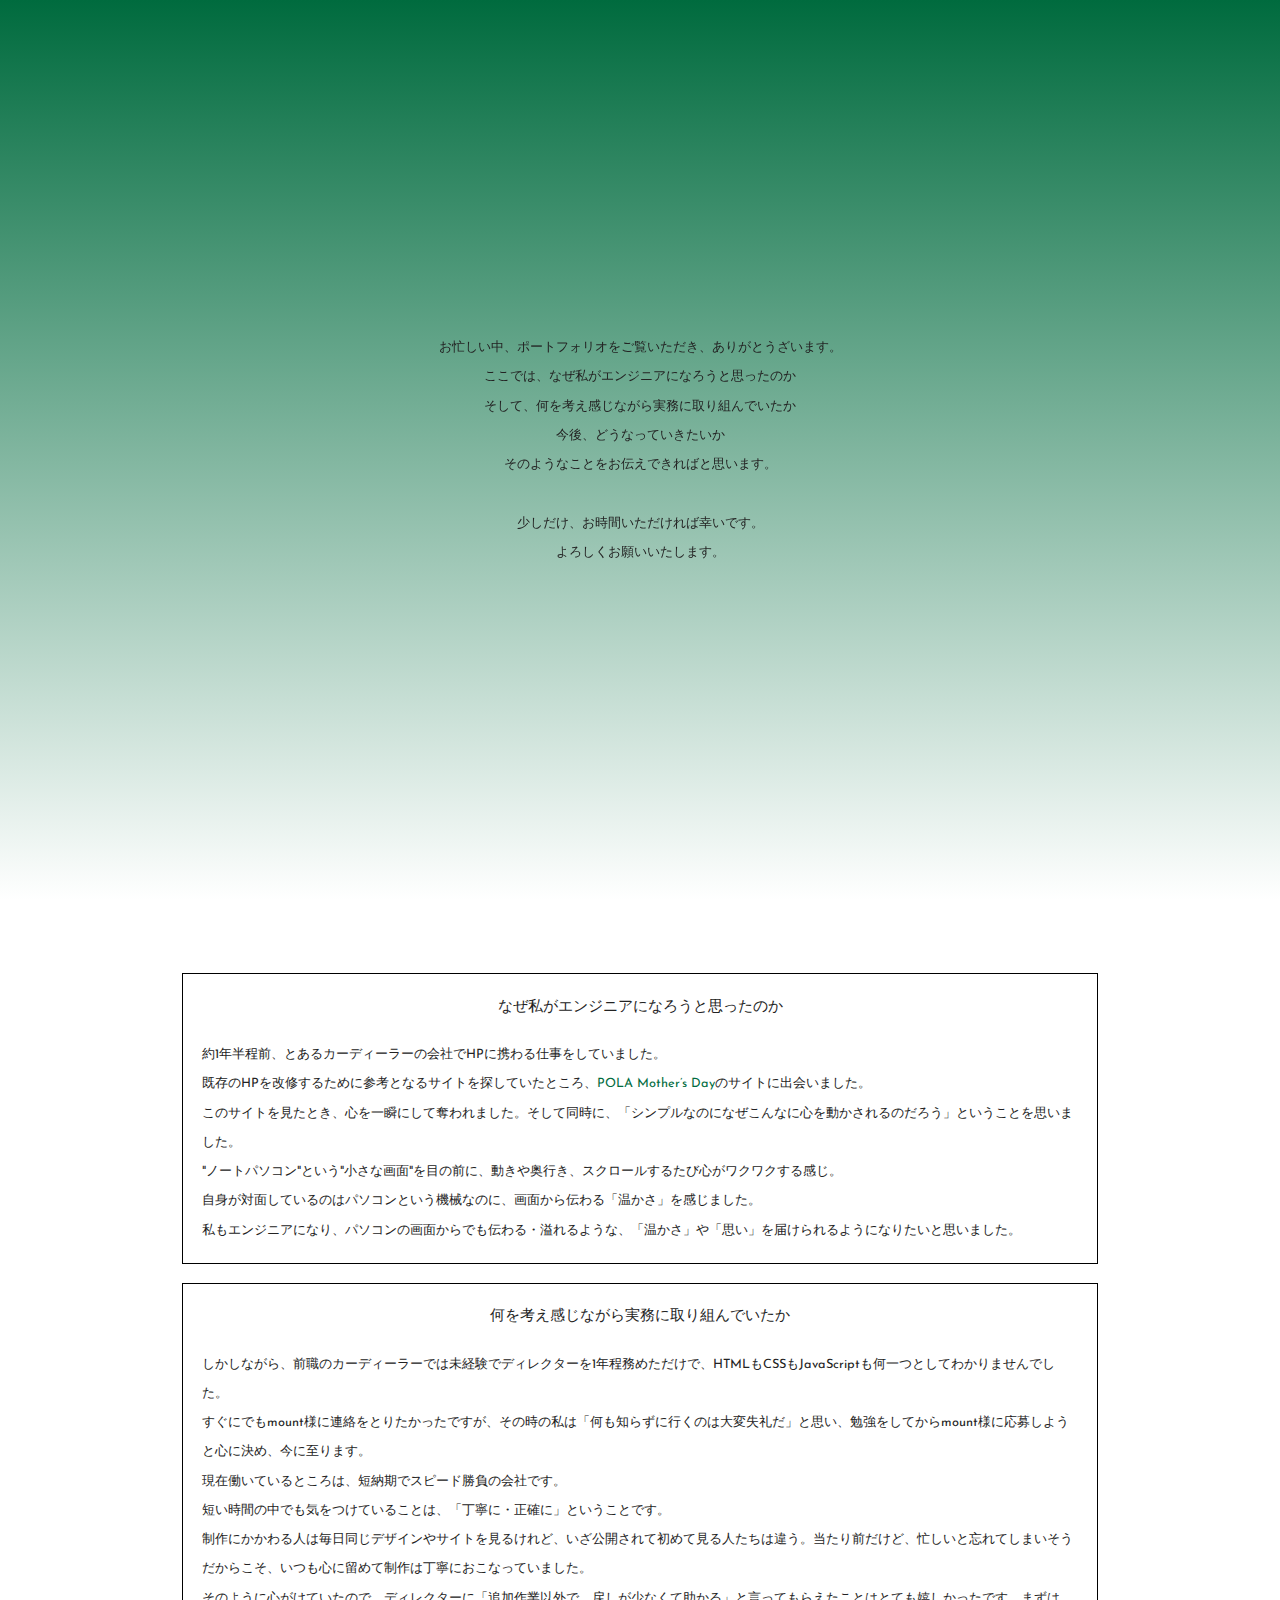
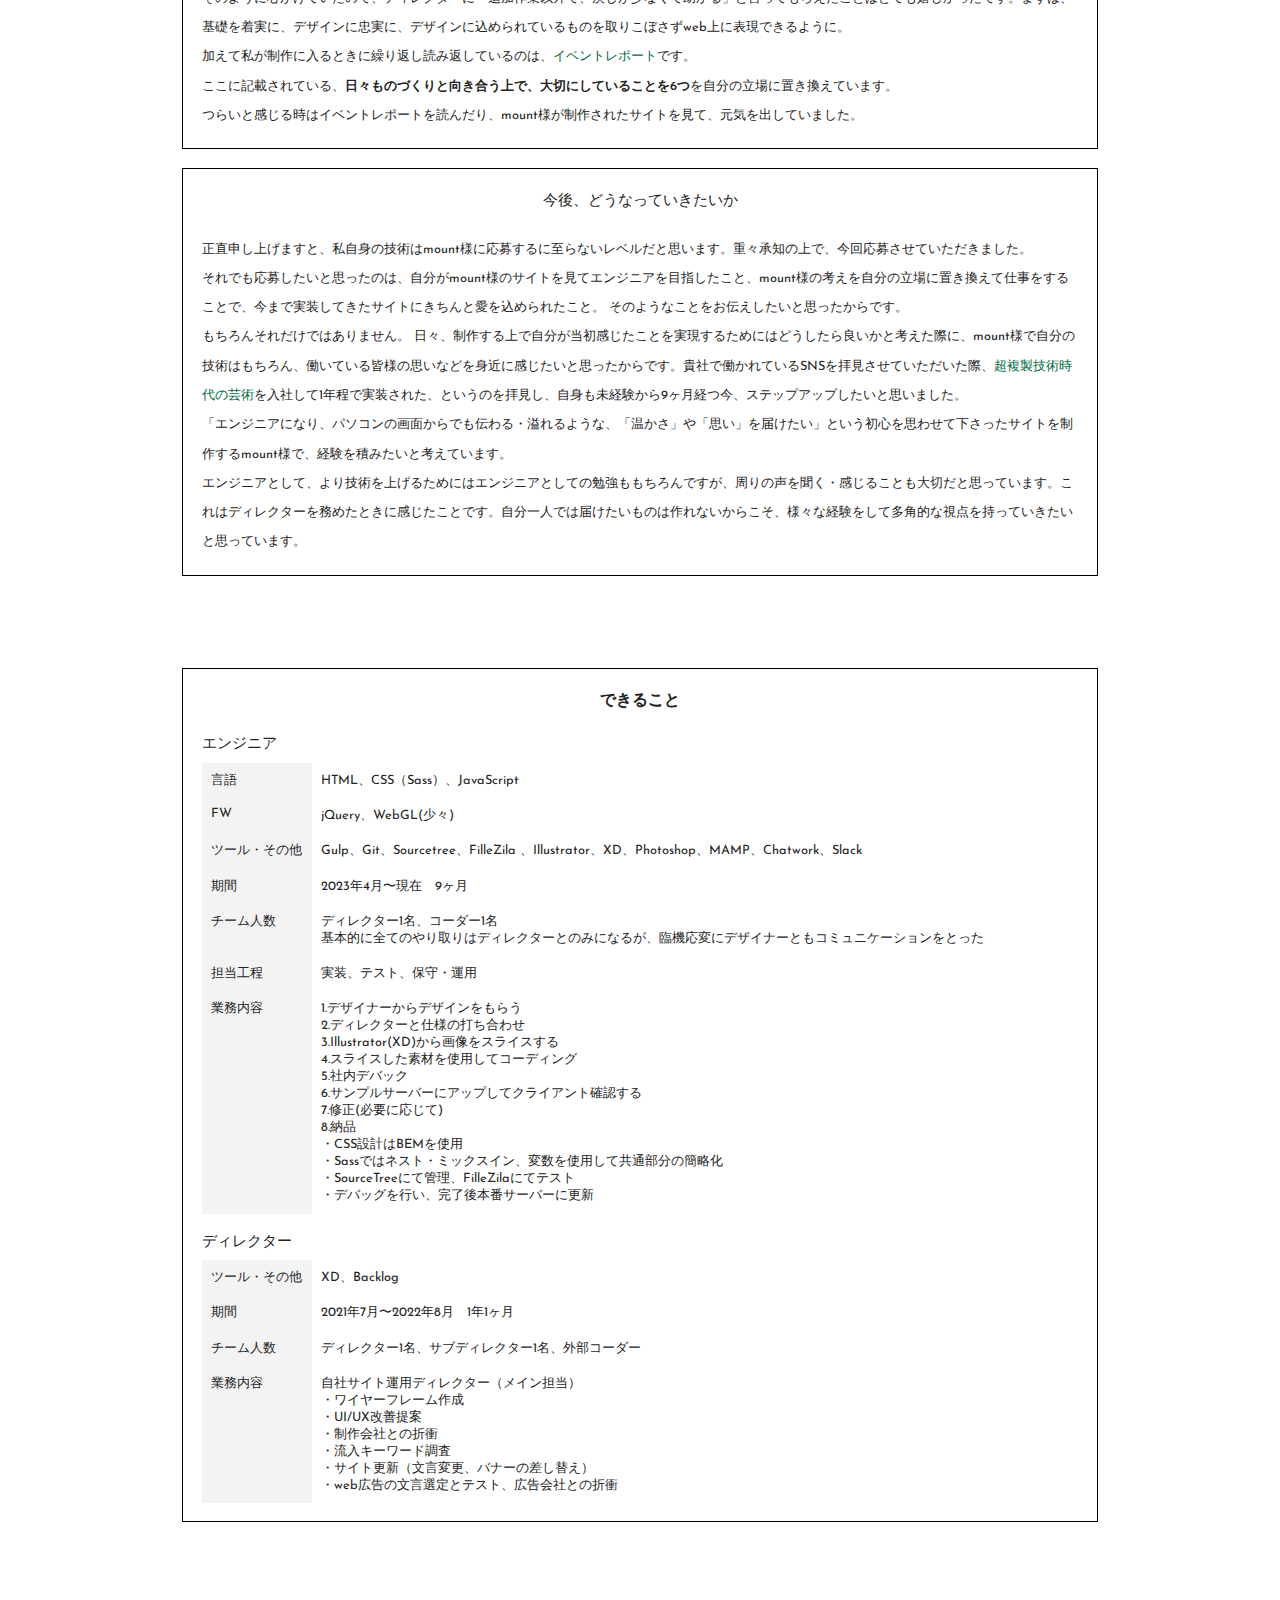
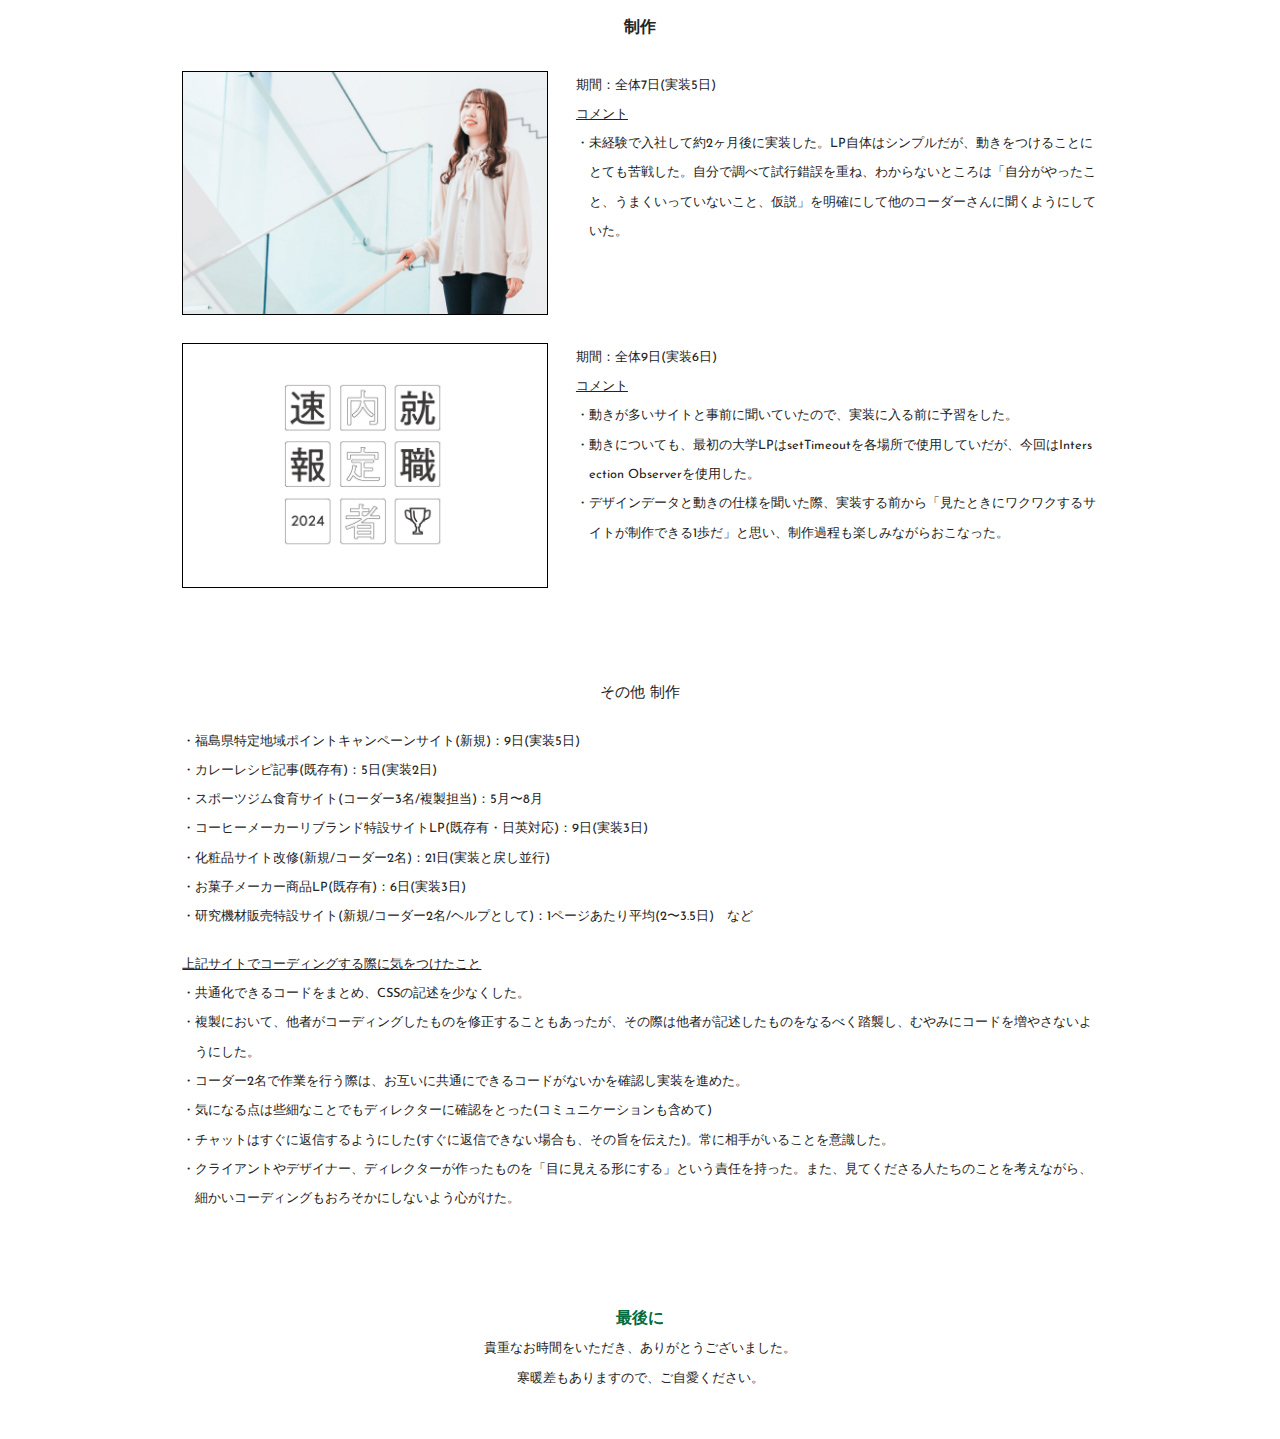
==== index.html @ 0479b875 "first commit" ====
<!DOCTYPE html>
<html lang="ja">
<head>
	<meta charset="UTF-8">
	<meta name="viewport" content="width=device-width, initial-scale=1.0">
	<title>2024 portfolio</title>
	<link rel="stylesheet" href="/common/style.css">
	<link rel="preconnect" href="https://fonts.googleapis.com">
	<link rel="preconnect" href="https://fonts.googleapis.com">
<link rel="preconnect" href="https://fonts.gstatic.com" crossorigin>
<link href="https://fonts.googleapis.com/css2?family=Josefin+Sans:ital,wght@0,300;0,400;0,500;0,600;1,700&display=swap" rel="stylesheet">
</head>
<body>
	<main>
		<div class="intro">
			<div class="intro__wrap">
				<div class="box">
					<p class="intro__txt">
						お忙しい中、ポートフォリオをご覧いただき、ありがとうざいます。<br>
						ここでは、なぜ私がエンジニアになろうと思ったのか<br>
						そして、何を考え感じながら実務に取り組んでいたか<br>
						今後、どうなっていきたいか<br>
						そのようなことをお伝えできればと思います。<br>
						<br>
						少しだけ、お時間いただければ幸いです。<br>
						よろしくお願いいたします。
					</p>
				</div>
			</div>
		</div>
		<div class="bg">
			<div class="container">
				<section class="main-c why">
					<div class="why__items-wrap">
						<div class="why__items">
							<div class="why__item">
								<h3 class="ttl02 txt-c">なぜ私がエンジニアになろうと思ったのか</h3>
								<div class="box">
									<p>
										約1年半程前、とあるカーディーラーの会社でHPに携わる仕事をしていました。<br>
										既存のHPを改修するために参考となるサイトを探していたところ、<span class="col01 lnk"><a href="https://www.pola.co.jp/special/o/wecaremore/mothersday/" target="_blank">POLA Mother’s Day</a></span>のサイトに出会いました。<br>
										このサイトを見たとき、心を一瞬にして奪われました。そして同時に、「シンプルなのになぜこんなに心を動かされるのだろう」ということを思いました。<br>
										"ノートパソコン"という"小さな画面"を目の前に、動きや奥行き、スクロールするたび心がワクワクする感じ。<br>
										自身が対面しているのはパソコンという機械なのに、画面から伝わる「温かさ」を感じました。<br>
										私もエンジニアになり、パソコンの画面からでも伝わる・溢れるような、「温かさ」や「思い」を届けられるようになりたいと思いました。
									</p>
								</div>
							</div>
							<div class="why__item">
								<h3 class="ttl02 txt-c">何を考え感じながら実務に取り組んでいたか</h3>
								<div class="box">
									<p>
										しかしながら、前職のカーディーラーでは未経験でディレクターを1年程務めただけで、HTMLもCSSもJavaScriptも何一つとしてわかりませんでした。<br>
										すぐにでもmount様に連絡をとりたかったですが、その時の私は「何も知らずに行くのは大変失礼だ」と思い、勉強をしてからmount様に応募しようと心に決め、今に至ります。<br>
										現在働いているところは、短納期でスピード勝負の会社です。<br>
										短い時間の中でも気をつけていることは、「丁寧に・正確に」ということです。<br>
										制作にかかわる人は毎日同じデザインやサイトを見るけれど、いざ公開されて初めて見る人たちは違う。当たり前だけど、忙しいと忘れてしまいそうだからこそ、いつも心に留めて制作は丁寧におこなっていました。<br>
										そのように心がけていたので、ディレクターに「追加作業以外で、戻しが少なくて助かる」と言ってもらえたことはとても嬉しかったです。まずは、基礎を着実に、デザインに忠実に、デザインに込められているものを取りこぼさずweb上に表現できるように。<br>
										加えて私が制作に入るときに繰り返し読み返しているのは、<a href="https://note.com/monopo_tokyo/n/nb1a3e96e60b1" taeget="_blank" class="col01 lnk">イベントレポート</a>です。<br>
										ここに記載されている、<span class="txt-wt">日々ものづくりと向き合う上で、大切にしていることを6つ</span>を自分の立場に置き換えています。<br>
										つらいと感じる時はイベントレポートを読んだり、mount様が制作されたサイトを見て、元気を出していました。
									</p>
								</div>
							</div>
							<div class="why__item">
								<h3 class="ttl02 txt-c">今後、どうなっていきたいか</h3>
								<div class="box">
									<p>
										正直申し上げますと、私自身の技術はmount様に応募するに至らないレベルだと思います。重々承知の上で、今回応募させていただきました。<br>
										それでも応募したいと思ったのは、自分がmount様のサイトを見てエンジニアを目指したこと、mount様の考えを自分の立場に置き換えて仕事をすることで、今まで実装してきたサイトにきちんと愛を込められたこと。
										そのようなことをお伝えしたいと思ったからです。<br>
										もちろんそれだけではありません。
										日々、制作する上で自分が当初感じたことを実現するためにはどうしたら良いかと考えた際に、mount様で自分の技術はもちろん、働いている皆様の思いなどを身近に感じたいと思ったからです。貴社で働かれているSNSを拝見させていただいた際、<a href="https://gyre-omotesando.com/artandgallery/nft-art/" taeget="_blank" class="col01 lnk">超複製技術時代の芸術</a>を入社して1年程で実装された、というのを拝見し、自身も未経験から9ヶ月経つ今、ステップアップしたいと思いました。<br>
										「エンジニアになり、パソコンの画面からでも伝わる・溢れるような、「温かさ」や「思い」を届けたい」という初心を思わせて下さったサイトを制作するmount様で、経験を積みたいと考えています。<br>
										エンジニアとして、より技術を上げるためにはエンジニアとしての勉強ももちろんですが、周りの声を聞く・感じることも大切だと思っています。これはディレクターを務めたときに感じたことです。自分一人では届けたいものは作れないからこそ、様々な経験をして多角的な視点を持っていきたいと思っています。
									</p>
								</div>
							</div>
						</div>
					</div>
				</section>
				<section class="main-c do-code">
					<h2 class="ttl01 txt-c">できること</h2>
					<ul class="do-code__boxs">
						<h3 class="ttl02">エンジニア</h3>
						<li class="colm01">
							<div class="item item__l">
								<p>言語</p>
							</div>
							<div class="item item__r">
								<p>HTML、CSS（Sass）、JavaScript</p>
							</div>
						</li>
						<li class="colm01">
							<div class="item item__l">
								<p>FW</p>
							</div>
							<div class="item item__r">
								<p>jQuery、WebGL(少々)</p>
							</div>
						</li>
						<li class="colm01">
							<div class="item item__l">
								<p>ツール・その他</p>
							</div>
							<div class="item item__r">
								<p>Gulp、Git、Sourcetree、FilleZila 、Illustrator、XD、Photoshop、MAMP、Chatwork、Slack</p>
							</div>
						</li>
						<li class="colm01">
							<div class="item item__l">
								<p>期間</p>
							</div>
							<div class="item item__r">
								<p>2023年4月〜現在　9ヶ月</p>
							</div>
						</li>
						<li class="colm01">
							<div class="item item__l">
								<p>チーム人数</p>
							</div>
							<div class="item item__r">
								<p>ディレクター1名、コーダー1名</p>
								<p>基本的に全てのやり取りはディレクターとのみになるが、臨機応変にデザイナーともコミュニケーションをとった</p>
							</div>
						</li>
						<li class="colm01">
							<div class="item item__l">
								<p>担当工程</p>
							</div>
							<div class="item item__r">
								<p>実装、テスト、保守・運用</p>
							</div>
						</li>
						<li class="colm01">
							<div class="item item__l">
								<p>業務内容</p>
							</div>
							<div class="item item__r">
								<p>1.デザイナーからデザインをもらう
								<p>2.ディレクターと仕様の打ち合わせ</p>
								<p>3.Illustrator(XD)から画像をスライスする</p>
								<p>4.スライスした素材を使用してコーディング</p>
								<p>5.社内デバック</p>
								<p>6.サンプルサーバーにアップしてクライアント確認する</p>
								<p>7.修正(必要に応じて)</p>
								<p>8.納品</p>
								<p>・CSS設計はBEMを使用</p>
								<p class="idt01">・Sassではネスト・ミックスイン、変数を使用して共通部分の簡略化</p>
								<p>・SourceTreeにて管理、FilleZilaにてテスト</p>
								<p>・デバッグを行い、完了後本番サーバーに更新</p>
							</div>
						</li>
					</ul>
					<ul class="do-code__boxs">
						<h3 class="ttl02">ディレクター</h3>
						<li class="colm01">
							<div class="item item__l">
								<p>ツール・その他<p></p>
							</div>
							<div class="item item__r">
								<p>XD、Backlog</p>
							</div>
						</li>
						<li class="colm01">
							<div class="item item__l">
								<p>期間</p>
							</div>
							<div class="item item__r">
								<p>2021年7月〜2022年8月　1年1ヶ月</p>
							</div>
						</li>
						<li class="colm01">
							<div class="item item__l">
								<p>チーム人数</p>
							</div>
							<div class="item item__r">
								<p>ディレクター1名、サブディレクター1名、外部コーダー</p>
							</div>
						</li>
						<li class="colm01">
							<div class="item item__l">
								<p>業務内容</p>
							</div>
							<div class="item item__r">
								<p>自社サイト運用ディレクター（メイン担当）</p>
								<p>・ワイヤーフレーム作成</p>
								<p>・UI/UX改善提案</p>
								<p>・制作会社との折衝</p>
								<p>・流入キーワード調査</p>
								<p>・サイト更新（文言変更、バナーの差し替え）</p>
								<p>・web広告の文言選定とテスト、広告会社との折衝</p>
							</div>
						</li>
					</ul>
				</section>
				<section class="main-c site">
					<h3 class="ttl01 txt-c">制作</h3>
					<ul class="site__wrap">
						<li>
							<a href="/university-lp01/index.html" class="site__colm hov-over">
								<figure class="hov-wrap">
									<img src="/common/img/university-lp01_img01.jpg" alt="大学LP 02" class="hov-img">
								</figure>
								<div class="box">
									<p>期間：全体7日(実装5日)</p>
									<p class="bdr">コメント</p>
									<p class="idt01">・未経験で入社して約2ヶ月後に実装した。LP自体はシンプルだが、動きをつけることにとても苦戦した。自分で調べて試行錯誤を重ね、わからないところは「自分がやったこと、うまくいっていないこと、仮説」を明確にして他のコーダーさんに聞くようにしていた。</p>
								</div>
							</a>
						</li>
						<li>
							<a href="/university-lp02/index.html" class="site__colm hov-over">
								<figure class="hov-wrap">
									<img src="/common/img/university-lp02_img01.jpg" alt="大学LP 02" class="hov-img">
								</figure>
								<div class="box">
									<p>期間：全体9日(実装6日)</p>
									<p class="bdr">コメント</p>
									<p class="idt01">・動きが多いサイトと事前に聞いていたので、実装に入る前に予習をした。</p>
									<p class="idt01">・動きについても、最初の大学LPはsetTimeoutを各場所で使用していだが、今回はIntersection Observerを使用した。</p>
									<p class="idt01">・デザインデータと動きの仕様を聞いた際、実装する前から「見たときにワクワクするサイトが制作できる1歩だ」と思い、制作過程も楽しみながらおこなった。</p>
								</div>
							</a>
						</li>
					</ul>
				</section>
				<section class="main-c site">
					<h3 class="ttl02 txt-c">その他 制作</h3>
					<div class="box">
						<p>・福島県特定地域ポイントキャンペーンサイト(新規)：9日(実装5日)</p>
						<p>・カレーレシピ記事(既存有)：5日(実装2日)</p>
						<p>・スポーツジム食育サイト(コーダー3名/複製担当)：5月〜8月</p>
						<p>・コーヒーメーカーリブランド特設サイトLP(既存有・日英対応)：9日(実装3日)</p>
						<p>・化粧品サイト改修(新規/コーダー2名)：21日(実装と戻し並行)</p>
						<p>・お菓子メーカー商品LP(既存有)：6日(実装3日)</p>
						<p class="idt01">・研究機材販売特設サイト(新規/コーダー2名/ヘルプとして)：1ページあたり平均(2〜3.5日)　など</p>
					</div>
					<div class="box">
						<p class="bdr">上記サイトでコーディングする際に気をつけたこと</p>
						<p class="idt01">・共通化できるコードをまとめ、CSSの記述を少なくした。</p>
						<p class="idt01">・複製において、他者がコーディングしたものを修正することもあったが、その際は他者が記述したものをなるべく踏襲し、むやみにコードを増やさないようにした。</p>
						<p class="idt01">・コーダー2名で作業を行う際は、お互いに共通にできるコードがないかを確認し実装を進めた。</p>
						<p class="idt01">・気になる点は些細なことでもディレクターに確認をとった(コミュニケーションも含めて)</p>
						<p class="idt01">・チャットはすぐに返信するようにした(すぐに返信できない場合も、その旨を伝えた)。常に相手がいることを意識した。</p>
						<p class="idt01">・クライアントやデザイナー、ディレクターが作ったものを「目に見える形にする」という責任を持った。また、見てくださる人たちのことを考えながら、細かいコーディングもおろそかにしないよう心がけた。</p>
					</div>
				</section>
				<section class="main-c end">
					<h2 class="ttl01 txt-c col01">最後に</h2>
					<div class="box">
						<p class="txt-c">
							貴重なお時間をいただき、ありがとうございました。<br>
							寒暖差もありますので、ご自愛ください。
						</p>
					</div>
				</section>
			</div>
		</div>
</body>
</html>
---- common/style.css ----
/*! destyle.css v3.0.2 | MIT License | https://github.com/nicolas-cusan/destyle.css */
/* Reset box-model and set borders */
/* ============================================ */
img {
  display: block;
  width: auto;
  height: auto;
  max-width: 100%;
}

picture {
  display: block;
}

*,
::before,
::after {
  box-sizing: border-box;
  border-style: solid;
  border-width: 0;
}

/* Document */
/* ============================================ */
/**
 * 1. Correct the line height in all browsers.
 * 2. Prevent adjustments of font size after orientation changes in iOS.
 * 3. Remove gray overlay on links for iOS.
 */
html {
  line-height: 1.15; /* 1 */
  -webkit-text-size-adjust: 100%; /* 2 */
  -webkit-tap-highlight-color: transparent; /* 3*/
}

/* Sections */
/* ============================================ */
/**
 * Remove the margin in all browsers.
 */
body {
  margin: 0;
}

/**
 * Render the `main` element consistently in IE.
 */
main {
  display: block;
}

/* Vertical rhythm */
/* ============================================ */
p,
table,
blockquote,
address,
pre,
iframe,
form,
figure,
dl {
  margin: 0;
}

/* Headings */
/* ============================================ */
h1,
h2,
h3,
h4,
h5,
h6 {
  font-size: inherit;
  font-weight: inherit;
  margin: 0;
}

/* Lists (enumeration) */
/* ============================================ */
ul,
ol {
  margin: 0;
  padding: 0;
  list-style: none;
}

/* Lists (definition) */
/* ============================================ */
dt {
  font-weight: bold;
}

dd {
  margin-left: 0;
}

/* Grouping content */
/* ============================================ */
/**
 * 1. Add the correct box sizing in Firefox.
 * 2. Show the overflow in Edge and IE.
 */
hr {
  box-sizing: content-box; /* 1 */
  height: 0; /* 1 */
  overflow: visible; /* 2 */
  border-top-width: 1px;
  margin: 0;
  clear: both;
  color: inherit;
}

/**
 * 1. Correct the inheritance and scaling of font size in all browsers.
 * 2. Correct the odd `em` font sizing in all browsers.
 */
pre {
  font-family: monospace, monospace; /* 1 */
  font-size: inherit; /* 2 */
}

address {
  font-style: inherit;
}

/* Text-level semantics */
/* ============================================ */
/**
 * Remove the gray background on active links in IE 10.
 */
a {
  background-color: transparent;
  text-decoration: none;
  color: inherit;
}

/**
 * 1. Remove the bottom border in Chrome 57-
 * 2. Add the correct text decoration in Chrome, Edge, IE, Opera, and Safari.
 */
abbr[title] {
  text-decoration: underline dotted; /* 2 */
}

/**
 * Add the correct font weight in Chrome, Edge, and Safari.
 */
b,
strong {
  font-weight: bolder;
}

/**
 * 1. Correct the inheritance and scaling of font size in all browsers.
 * 2. Correct the odd `em` font sizing in all browsers.
 */
code,
kbd,
samp {
  font-family: monospace, monospace; /* 1 */
  font-size: inherit; /* 2 */
}

/**
 * Add the correct font size in all browsers.
 */
small {
  font-size: 80%;
}

/**
 * Prevent `sub` and `sup` elements from affecting the line height in
 * all browsers.
 */
sub,
sup {
  font-size: 75%;
  line-height: 0;
  position: relative;
  vertical-align: baseline;
}

sub {
  bottom: -0.25em;
}

sup {
  top: -0.5em;
}

/* Replaced content */
/* ============================================ */
/**
 * Prevent vertical alignment issues.
 */
svg,
img,
embed,
object,
iframe {
  vertical-align: bottom;
}

/* Forms */
/* ============================================ */
/**
 * Reset form fields to make them styleable.
 * 1. Make form elements stylable across systems iOS especially.
 * 2. Inherit text-transform from parent.
 */
button,
input,
optgroup,
select,
textarea {
  -webkit-appearance: none; /* 1 */
  appearance: none;
  vertical-align: middle;
  color: inherit;
  font: inherit;
  background: transparent;
  padding: 0;
  margin: 0;
  border-radius: 0;
  text-align: inherit;
  text-transform: inherit; /* 2 */
}

/**
 * Reset radio and checkbox appearance to preserve their look in iOS.
 */
[type=checkbox] {
  -webkit-appearance: checkbox;
  appearance: checkbox;
}

[type=radio] {
  -webkit-appearance: radio;
  appearance: radio;
}

/**
 * Correct cursors for clickable elements.
 */
button,
[type=button],
[type=reset],
[type=submit] {
  cursor: pointer;
}

button:disabled,
[type=button]:disabled,
[type=reset]:disabled,
[type=submit]:disabled {
  cursor: default;
}

/**
 * Improve outlines for Firefox and unify style with input elements & buttons.
 */
:-moz-focusring {
  outline: auto;
}

select:disabled {
  opacity: inherit;
}

/**
 * Remove padding
 */
option {
  padding: 0;
}

/**
 * Reset to invisible
 */
fieldset {
  margin: 0;
  padding: 0;
  min-width: 0;
}

legend {
  padding: 0;
}

/**
 * Add the correct vertical alignment in Chrome, Firefox, and Opera.
 */
progress {
  vertical-align: baseline;
}

/**
 * Remove the default vertical scrollbar in IE 10+.
 */
textarea {
  overflow: auto;
}

/**
 * Correct the cursor style of increment and decrement buttons in Chrome.
 */
[type=number]::-webkit-inner-spin-button,
[type=number]::-webkit-outer-spin-button {
  height: auto;
}

/**
 * 1. Correct the outline style in Safari.
 */
[type=search] {
  outline-offset: -2px; /* 1 */
}

/**
 * Remove the inner padding in Chrome and Safari on macOS.
 */
[type=search]::-webkit-search-decoration {
  -webkit-appearance: none;
}

/**
 * 1. Correct the inability to style clickable types in iOS and Safari.
 * 2. Fix font inheritance.
 */
::-webkit-file-upload-button {
  -webkit-appearance: button; /* 1 */
  font: inherit; /* 2 */
}

/**
 * Clickable labels
 */
label[for] {
  cursor: pointer;
}

/* Interactive */
/* ============================================ */
/*
 * Add the correct display in Edge, IE 10+, and Firefox.
 */
details {
  display: block;
}

/*
 * Add the correct display in all browsers.
 */
summary {
  display: list-item;
}

/*
 * Remove outline for editable content.
 */
[contenteditable]:focus {
  outline: auto;
}

/* Tables */
/* ============================================ */
/**
1. Correct table border color inheritance in all Chrome and Safari.
*/
table {
  border-color: inherit; /* 1 */
  border-collapse: collapse;
}

caption {
  text-align: left;
}

td,
th {
  vertical-align: top;
  padding: 0;
}

th {
  text-align: left;
  font-weight: bold;
}

html {
  scroll-behavior: smooth;
}
@media screen and (min-width: 751px) {
  html {
    font-size: min(0.715vw, 10px);
  }
}
@media screen and (max-width: 750px) {
  html {
    font-size: 1.334vw;
  }
}

body {
  font-size: 1.4rem;
  line-height: 3.2rem;
  font-family: "Josefin Sans", sans-serif;
  color: #232323;
  word-break: break-all;
}

@media screen and (max-width: 750px) {
  .pc-only {
    display: none !important;
  }
}

@media screen and (min-width: 751px) {
  .sp-only {
    display: none !important;
  }
}

.txt-c {
  text-align: center;
}

.txt-wt {
  font-weight: 600;
}

.ttl01 {
  font-size: 1.8rem;
  font-weight: 600;
}

.ttl02 {
  font-size: 1.6rem;
  font-weight: 500;
}
.ttl02 + .box {
  margin-top: 2rem;
}
.ttl02 + .colm01 {
  margin-top: 1rem;
}

.col01 {
  color: #006B3E;
}

.idt01 {
  padding-left: 1em;
  text-indent: -1em;
}

.lnk:hover {
  text-decoration: underline;
}

.bdr {
  text-decoration: underline;
}

.hov-over .hov-wrap {
  overflow: hidden;
}
.hov-over .hov-img {
  transition: transform 0.3s ease;
}
.hov-over:hover .hov-img {
  transform: scale(1.1);
}

.main-c + .main-c {
  margin-top: 10rem;
}
.main-c:last-of-type {
  padding-bottom: 5rem;
}

.box + .box {
  margin-top: 2rem;
}

.bg {
  padding-top: 5rem;
  background-color: #fff;
}

.container {
  margin: 0 auto;
  max-width: 100rem;
  width: 100%;
  background-color: #fff;
}
@media screen and (max-width: 750px) {
  .container {
    max-width: 60rem;
  }
}

.intro {
  width: 100%;
  height: 100vh;
  position: relative;
}
.intro__wrap {
  width: 100%;
  height: 100vh;
  background: linear-gradient(180deg, rgb(0, 107, 62) 0%, rgb(255, 255, 255) 100%);
  position: fixed;
  top: 0;
  left: 0;
  z-index: -1;
}
.intro__txt {
  text-align: center;
  position: fixed;
  top: 50%;
  left: 50%;
  transform: translateY(-50%) translateX(-50%);
}

.why__btn-wrap {
  margin-top: 3rem;
}
.why__btn {
  margin: 0 auto;
  padding: 0.5rem 3rem;
  display: block;
  border: 1px solid #000;
  border-radius: 2rem;
}
.why__btn::after {
  content: "more";
  display: inline-block;
}
.why__btn.is-opened::after {
  content: "close";
}
.why__items-wrap {
  margin-top: 3rem;
}
.why__items {
  margin-top: 3rem;
  transition: height 200ms linear 0ms;
}
.why__item {
  padding: 2rem;
  border: 1px solid #000;
}
.why__item + .why__item {
  margin-top: 2rem;
}

.do-code {
  margin-top: 5rem;
  padding: 2rem;
  border: 1px solid #000;
}
.do-code__boxs {
  margin-top: 2rem;
  line-height: initial;
}
.do-code .colm01 {
  display: grid;
  grid-template-columns: 12rem 1fr;
}
.do-code .colm01 .item {
  padding: 1rem;
}
.do-code .colm01 .item__l {
  background-color: #f3f3f3;
}

.site__wrap {
  margin-top: 3rem;
}
.site__wrap > li + li {
  margin-top: 3rem;
}
.site__colm {
  display: grid;
  grid-template-columns: 40rem 1fr;
  column-gap: 3rem;
}
@media screen and (max-width: 750px) {
  .site__colm {
    grid-template-columns: 1fr;
    row-gap: 1rem;
  }
}
.site__colm > figure {
  align-self: baseline;
  border: 1px solid #000;
  height: auto;
}
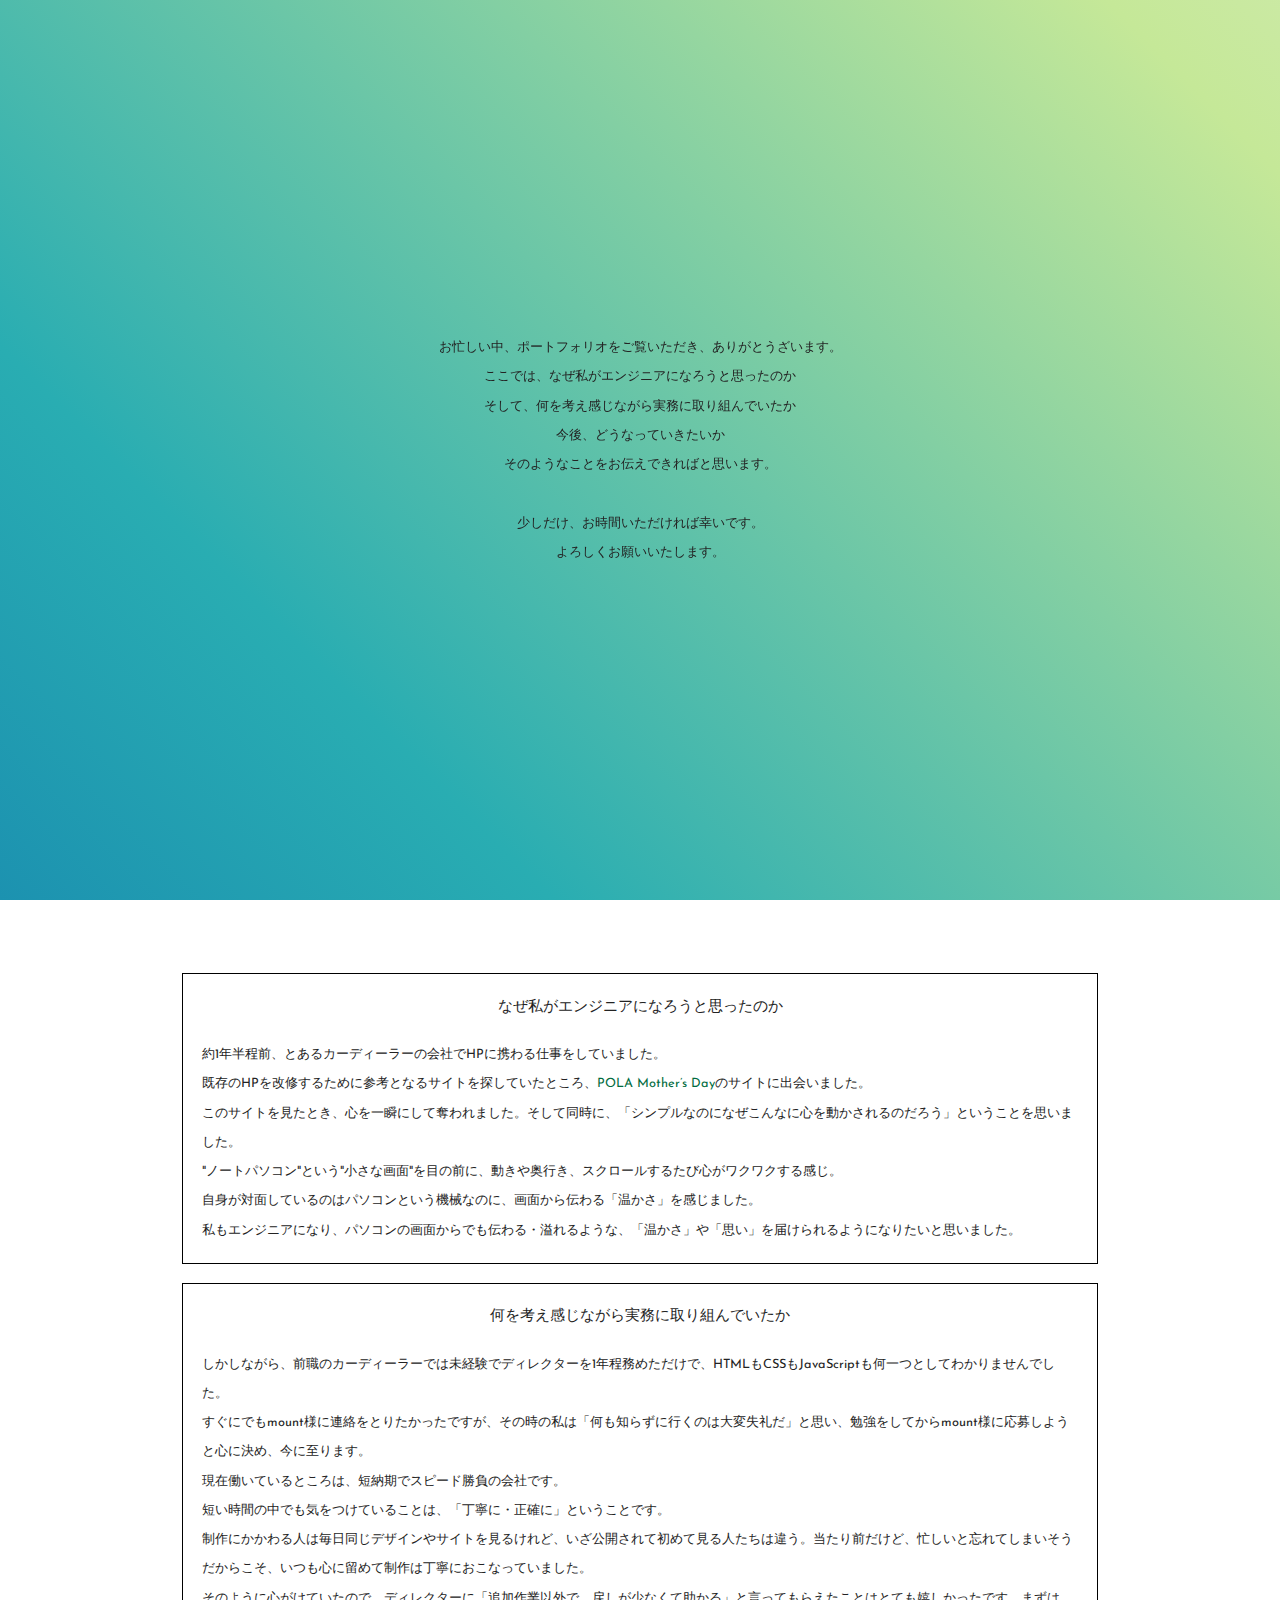
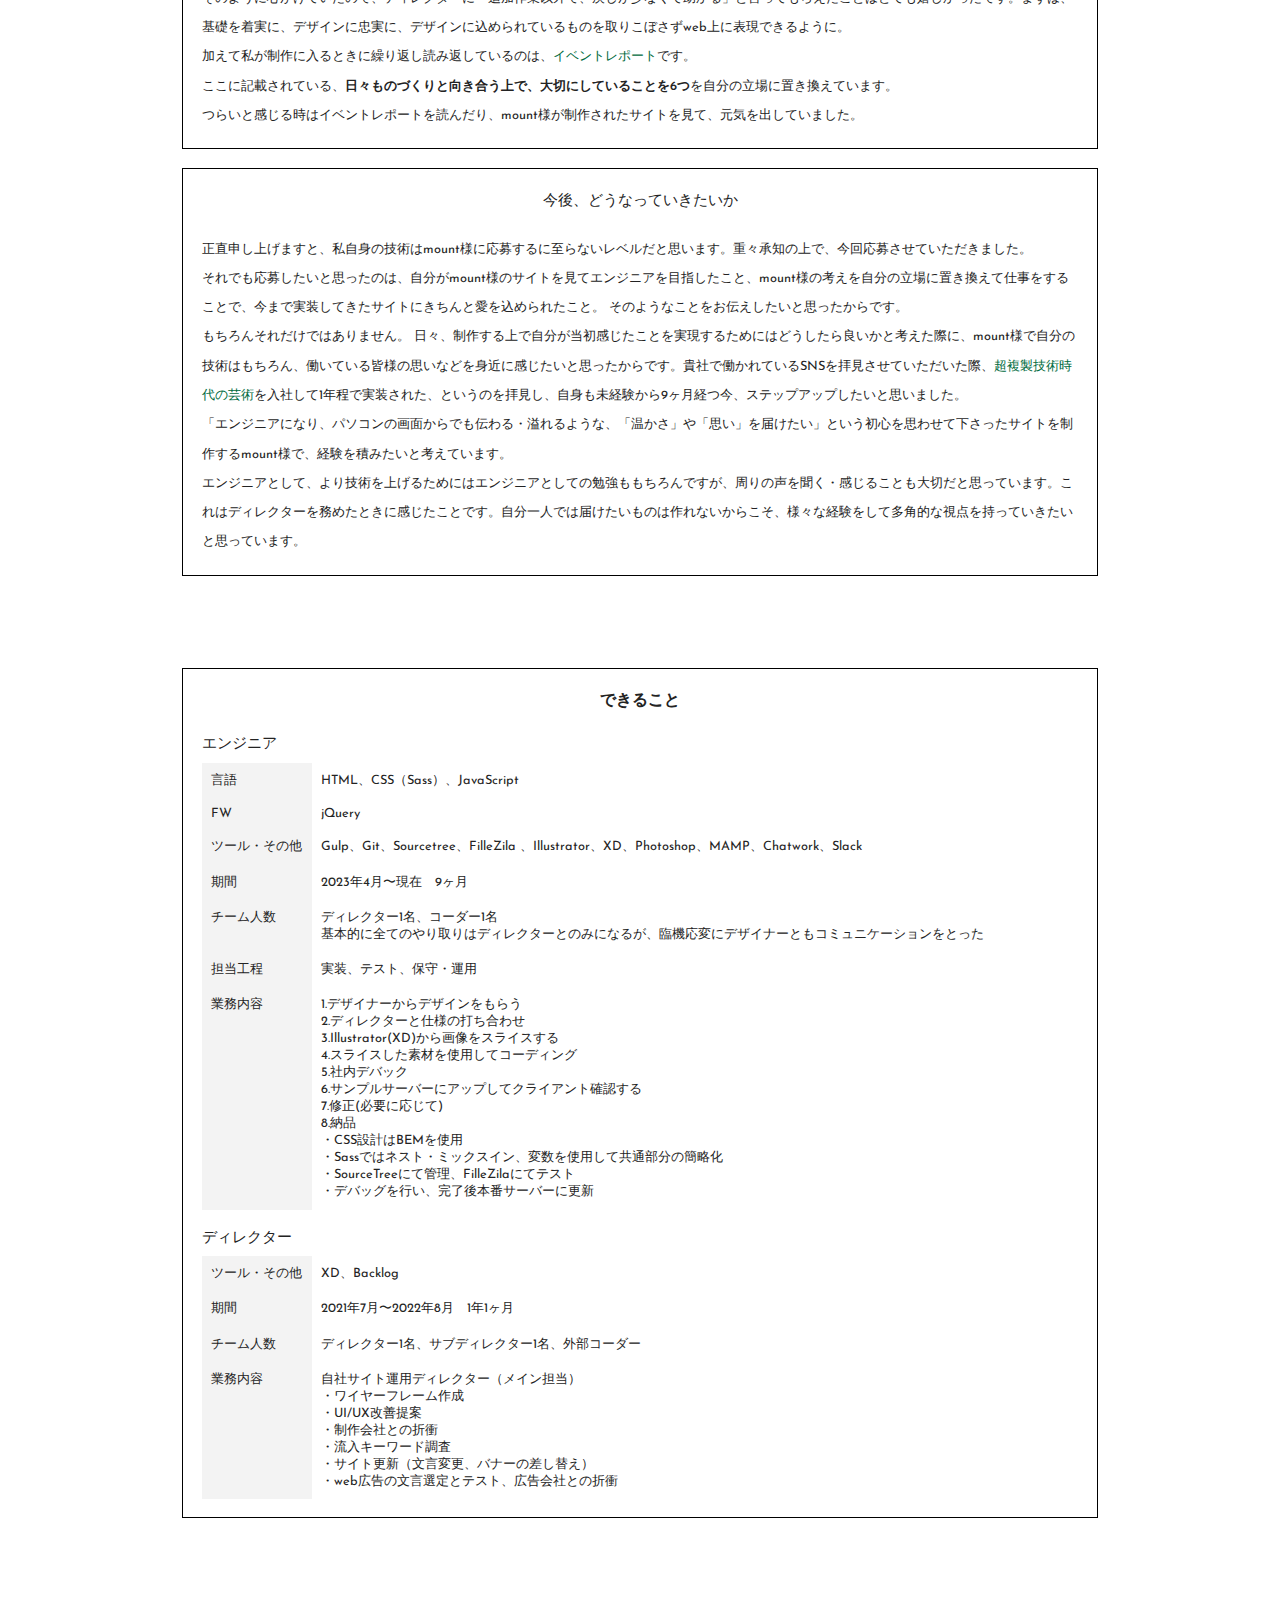
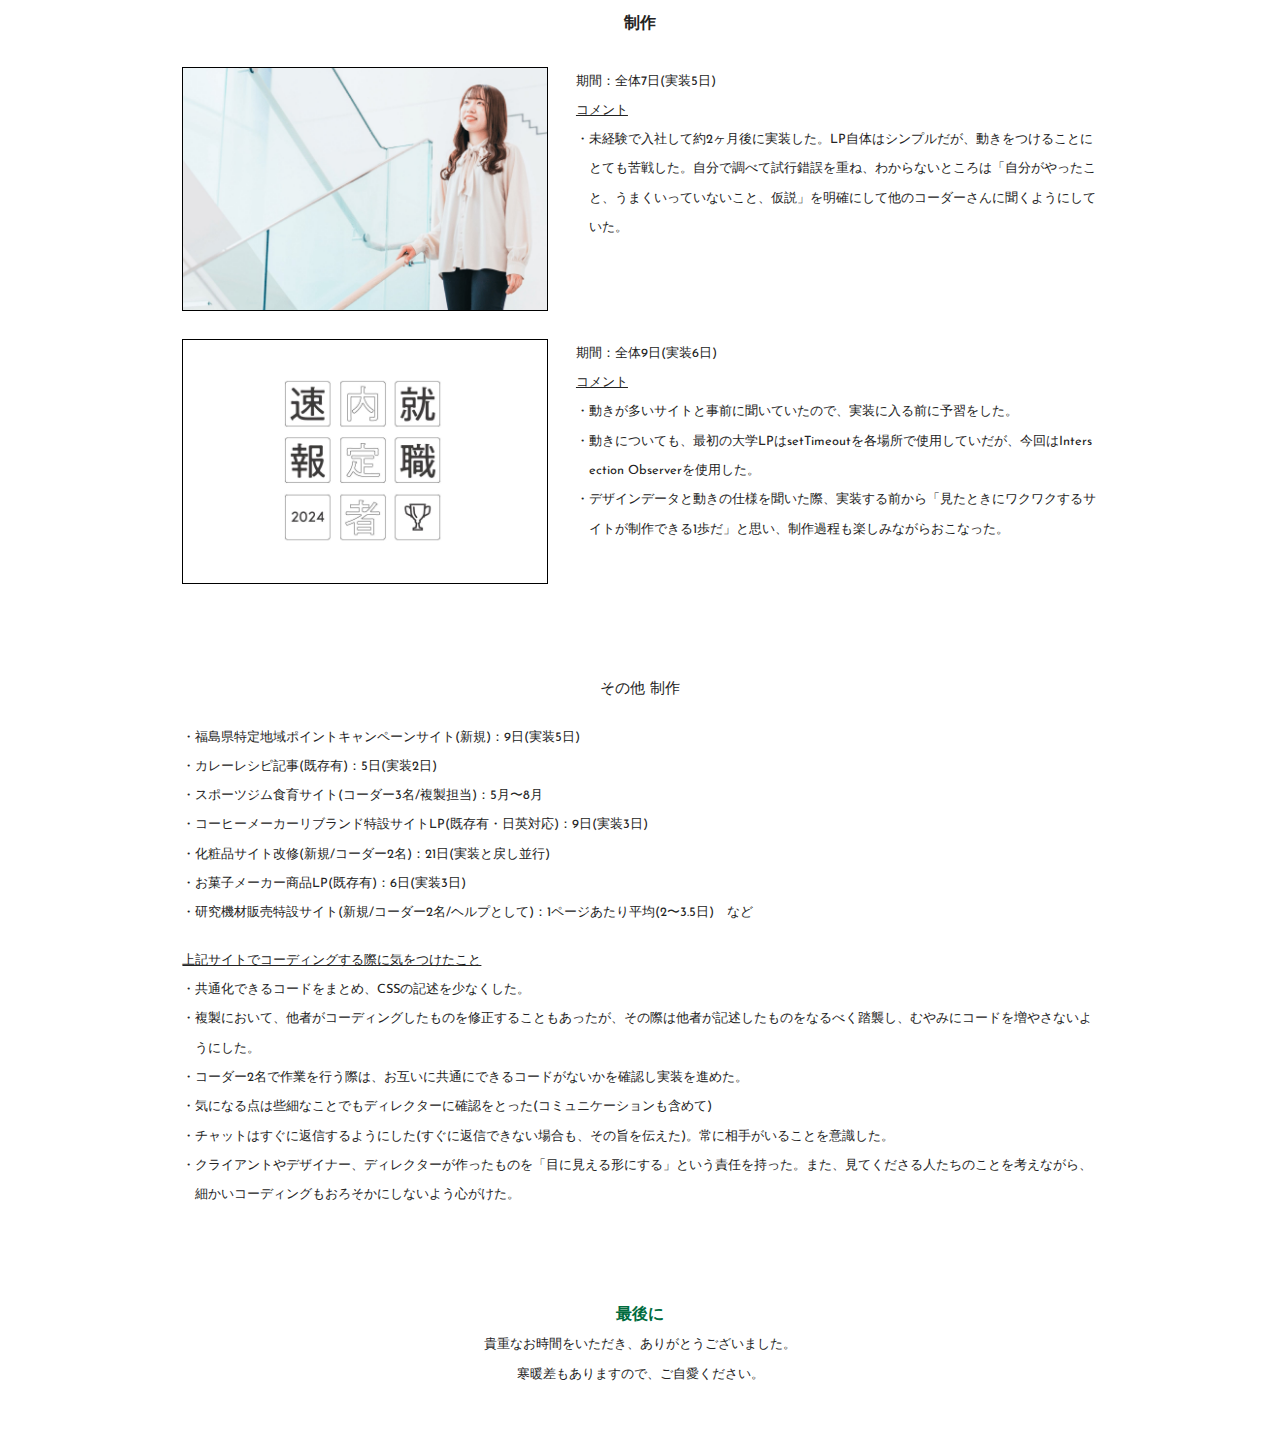
==== commit 7c7d75ff: "edit html" ====
--- a/index.html
+++ b/index.html
@@ -96,7 +96,7 @@
 								<p>FW</p>
 							</div>
 							<div class="item item__r">
-								<p>jQuery、WebGL(少々)</p>
+								<p>jQuery</p>
 							</div>
 						</li>
 						<li class="colm01">
--- a/common/style.css
+++ b/common/style.css
@@ -509,11 +509,24 @@
 .intro__wrap {
   width: 100%;
   height: 100vh;
-  background: linear-gradient(180deg, rgb(0, 107, 62) 0%, rgb(255, 255, 255) 100%);
+  background: linear-gradient(45deg, #0766AD, #29ADB2, #C5E898, #F3F3F3);
+  background-size: 200% 200%;
+  animation: kf-bg 20s ease infinite;
   position: fixed;
   top: 0;
   left: 0;
   z-index: -1;
+}
+@keyframes kf-bg {
+  0% {
+    background-position: 0% 50%;
+  }
+  50% {
+    background-position: 100% 50%;
+  }
+  100% {
+    background-position: 0% 50%;
+  }
 }
 .intro__txt {
   text-align: center;
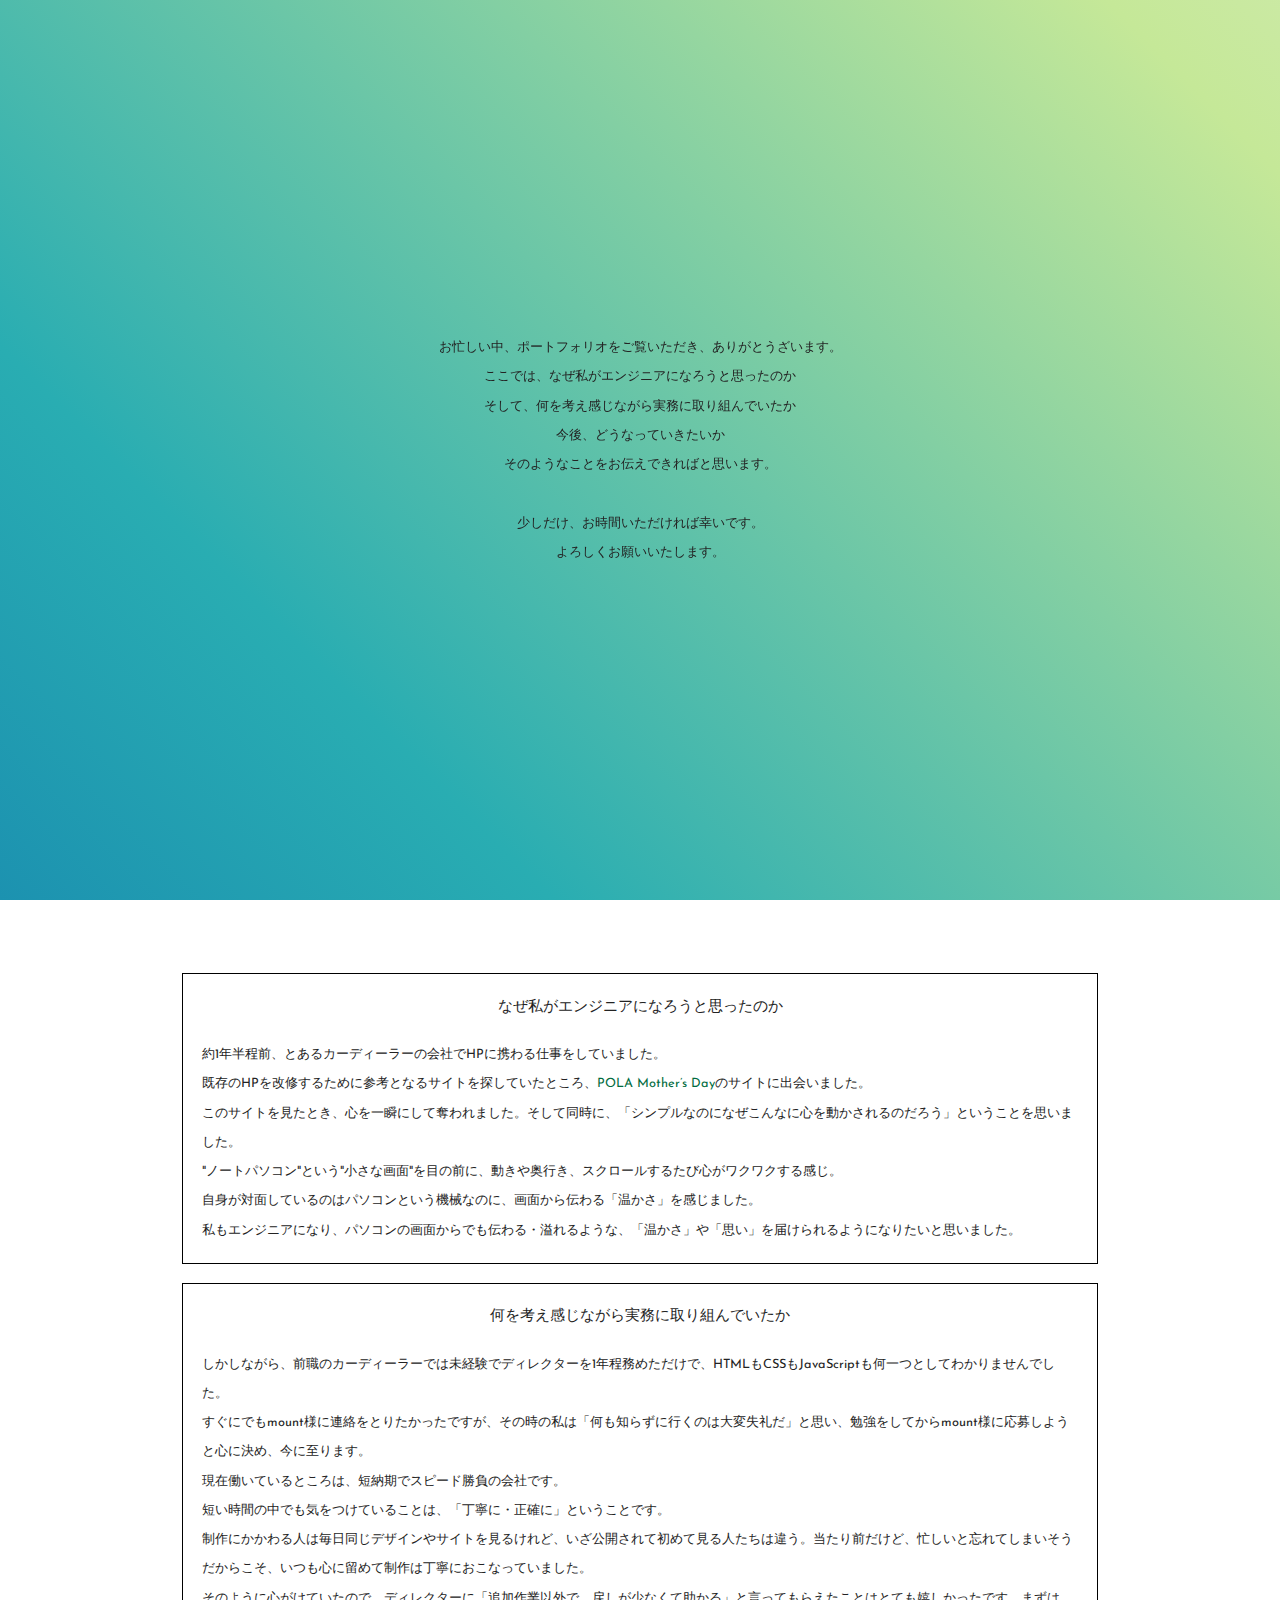
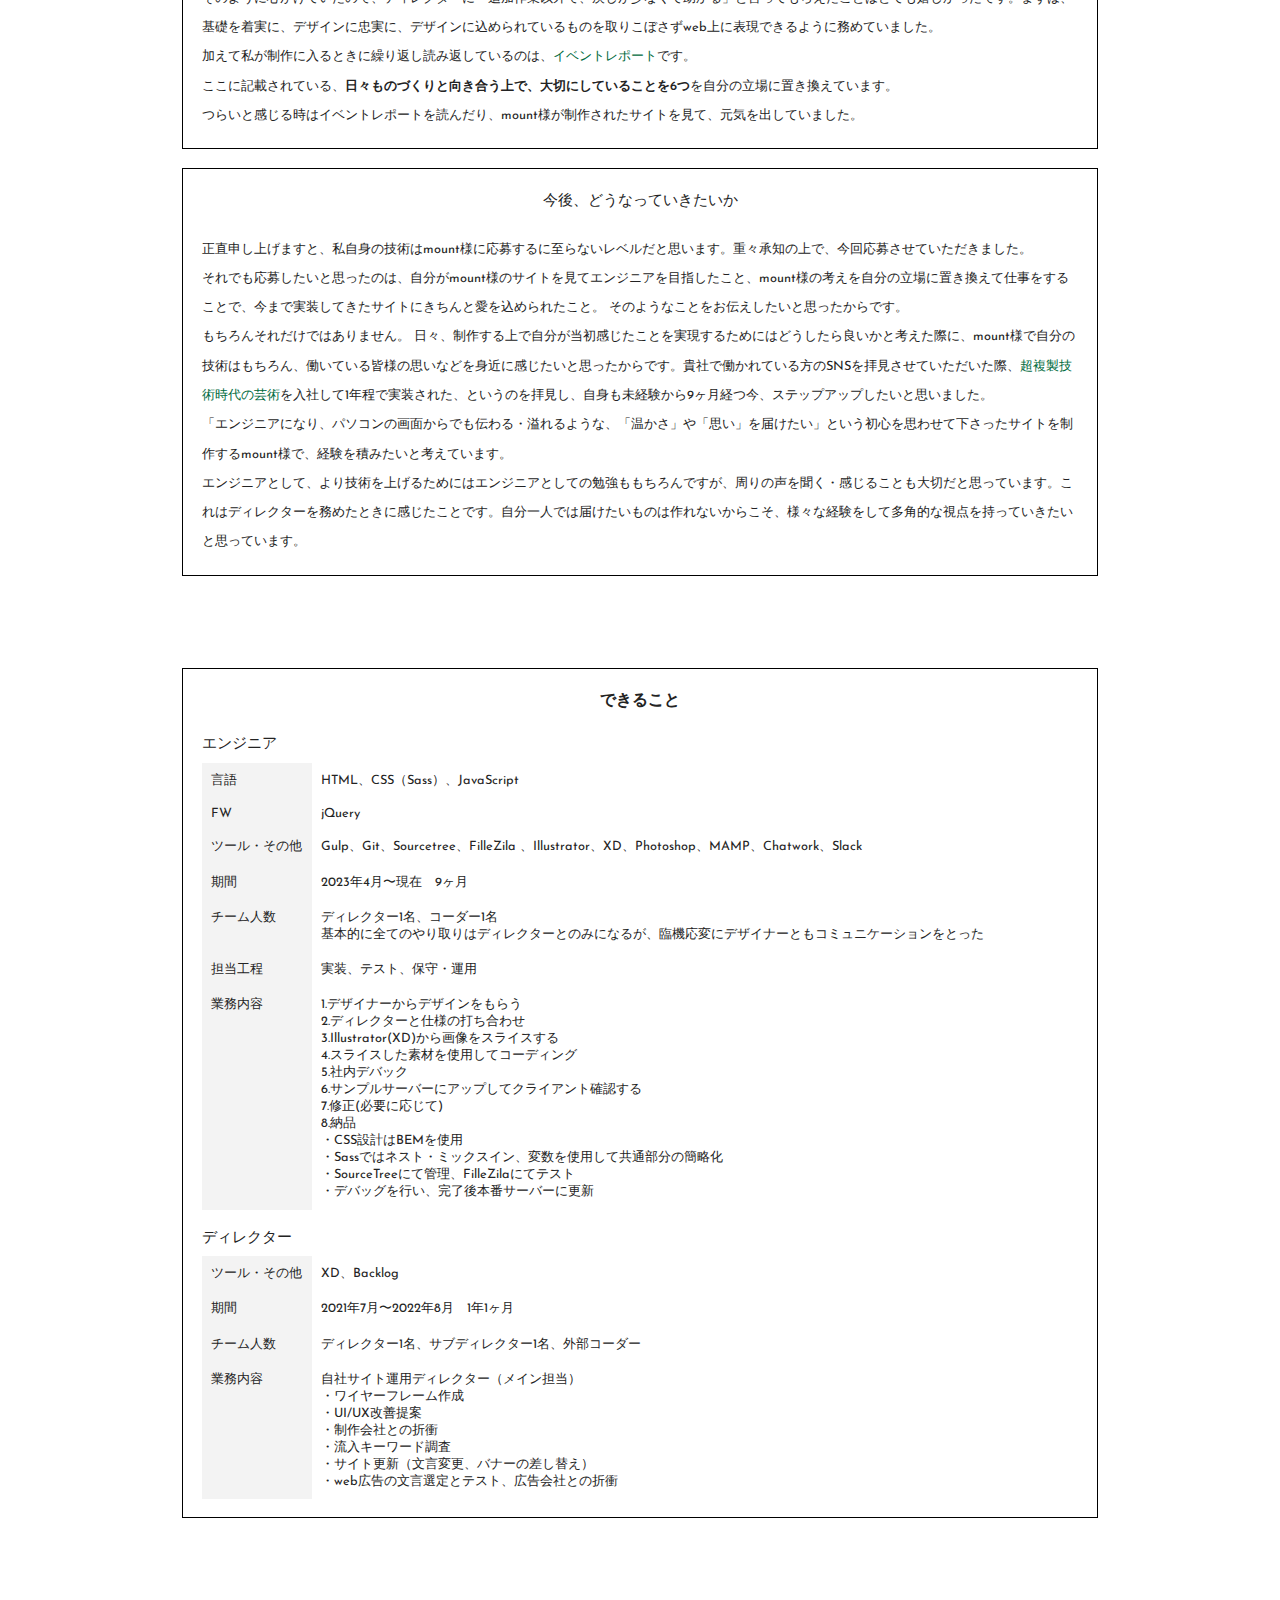
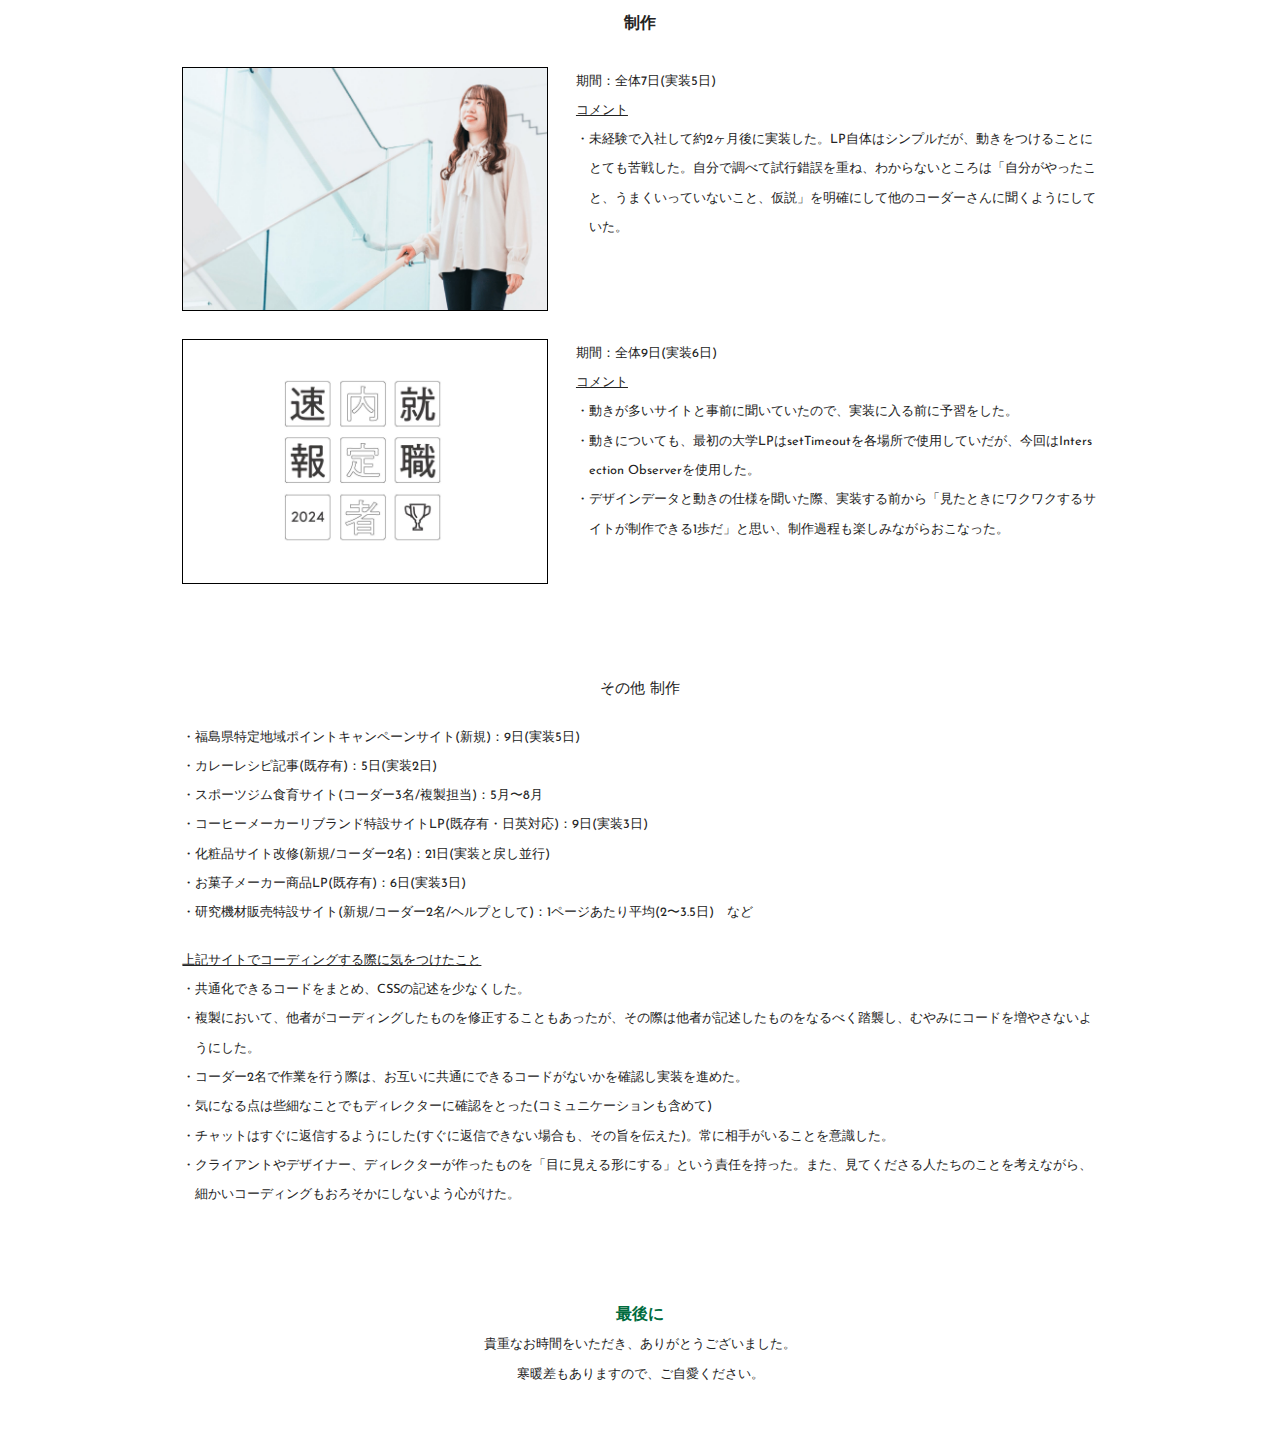
==== commit e4835d2c: "edit html" ====
--- a/index.html
+++ b/index.html
@@ -38,7 +38,7 @@
 								<div class="box">
 									<p>
 										約1年半程前、とあるカーディーラーの会社でHPに携わる仕事をしていました。<br>
-										既存のHPを改修するために参考となるサイトを探していたところ、<span class="col01 lnk"><a href="https://www.pola.co.jp/special/o/wecaremore/mothersday/" target="_blank">POLA Mother’s Day</a></span>のサイトに出会いました。<br>
+										既存のHPを改修するために参考となるサイトを探していたところ、<a href="https://www.pola.co.jp/special/o/wecaremore/mothersday/" target="_blank" class="col01 lnk">POLA Mother’s Day</a>のサイトに出会いました。<br>
 										このサイトを見たとき、心を一瞬にして奪われました。そして同時に、「シンプルなのになぜこんなに心を動かされるのだろう」ということを思いました。<br>
 										"ノートパソコン"という"小さな画面"を目の前に、動きや奥行き、スクロールするたび心がワクワクする感じ。<br>
 										自身が対面しているのはパソコンという機械なのに、画面から伝わる「温かさ」を感じました。<br>
@@ -55,8 +55,8 @@
 										現在働いているところは、短納期でスピード勝負の会社です。<br>
 										短い時間の中でも気をつけていることは、「丁寧に・正確に」ということです。<br>
 										制作にかかわる人は毎日同じデザインやサイトを見るけれど、いざ公開されて初めて見る人たちは違う。当たり前だけど、忙しいと忘れてしまいそうだからこそ、いつも心に留めて制作は丁寧におこなっていました。<br>
-										そのように心がけていたので、ディレクターに「追加作業以外で、戻しが少なくて助かる」と言ってもらえたことはとても嬉しかったです。まずは、基礎を着実に、デザインに忠実に、デザインに込められているものを取りこぼさずweb上に表現できるように。<br>
-										加えて私が制作に入るときに繰り返し読み返しているのは、<a href="https://note.com/monopo_tokyo/n/nb1a3e96e60b1" taeget="_blank" class="col01 lnk">イベントレポート</a>です。<br>
+										そのように心がけていたので、ディレクターに「追加作業以外で、戻しが少なくて助かる」と言ってもらえたことはとても嬉しかったです。まずは、基礎を着実に、デザインに忠実に、デザインに込められているものを取りこぼさずweb上に表現できるように務めていました。<br>
+										加えて私が制作に入るときに繰り返し読み返しているのは、<a href="https://note.com/monopo_tokyo/n/nb1a3e96e60b1" target="_blank" class="col01 lnk">イベントレポート</a>です。<br>
 										ここに記載されている、<span class="txt-wt">日々ものづくりと向き合う上で、大切にしていることを6つ</span>を自分の立場に置き換えています。<br>
 										つらいと感じる時はイベントレポートを読んだり、mount様が制作されたサイトを見て、元気を出していました。
 									</p>
@@ -70,7 +70,7 @@
 										それでも応募したいと思ったのは、自分がmount様のサイトを見てエンジニアを目指したこと、mount様の考えを自分の立場に置き換えて仕事をすることで、今まで実装してきたサイトにきちんと愛を込められたこと。
 										そのようなことをお伝えしたいと思ったからです。<br>
 										もちろんそれだけではありません。
-										日々、制作する上で自分が当初感じたことを実現するためにはどうしたら良いかと考えた際に、mount様で自分の技術はもちろん、働いている皆様の思いなどを身近に感じたいと思ったからです。貴社で働かれているSNSを拝見させていただいた際、<a href="https://gyre-omotesando.com/artandgallery/nft-art/" taeget="_blank" class="col01 lnk">超複製技術時代の芸術</a>を入社して1年程で実装された、というのを拝見し、自身も未経験から9ヶ月経つ今、ステップアップしたいと思いました。<br>
+										日々、制作する上で自分が当初感じたことを実現するためにはどうしたら良いかと考えた際に、mount様で自分の技術はもちろん、働いている皆様の思いなどを身近に感じたいと思ったからです。貴社で働かれている方のSNSを拝見させていただいた際、<a href="https://gyre-omotesando.com/artandgallery/nft-art/" target="_blank" class="col01 lnk">超複製技術時代の芸術</a>を入社して1年程で実装された、というのを拝見し、自身も未経験から9ヶ月経つ今、ステップアップしたいと思いました。<br>
 										「エンジニアになり、パソコンの画面からでも伝わる・溢れるような、「温かさ」や「思い」を届けたい」という初心を思わせて下さったサイトを制作するmount様で、経験を積みたいと考えています。<br>
 										エンジニアとして、より技術を上げるためにはエンジニアとしての勉強ももちろんですが、周りの声を聞く・感じることも大切だと思っています。これはディレクターを務めたときに感じたことです。自分一人では届けたいものは作れないからこそ、様々な経験をして多角的な視点を持っていきたいと思っています。
 									</p>
